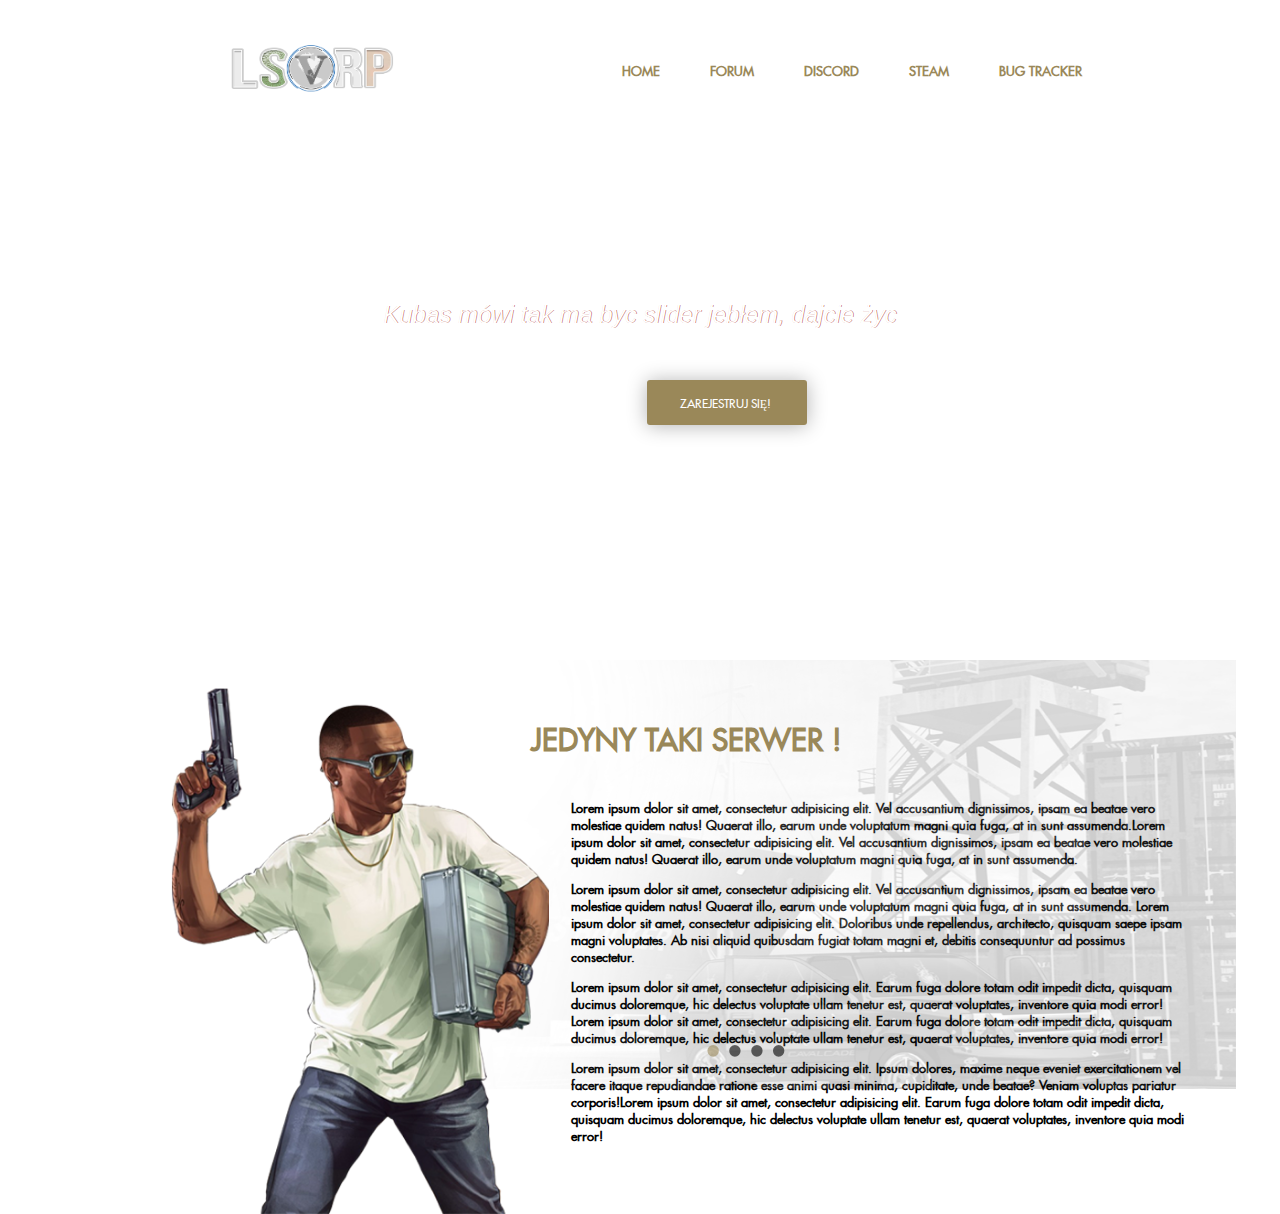
==== index.html @ 810404f6 "Full website added" ====
<!DOCTYPE html>
<html lang="en">
<head>
  <meta charset="UTF-8">
  <meta name="viewport" content="width=device-width, initial-scale=1.0">
  <meta http-equiv="X-UA-Compatible" content="ie=edge">
  <title>Document</title>
  <link href="css/main.css" type="text/css" rel="stylesheet" media="screen,projection" />
  <script src="js/jquery.js"></script>
  <script src="js/sliders.js"></script>

</head>
<body>
<div class="menu-container">
  <div class="main-menu">
    <img src="images/logo.png" class="logo"></img>
    <div class="menu">
      <div class="menu-option">home</div>
      <div class="menu-option">forum</div>
      <div class="menu-option">discord</div>
      <div class="menu-option">steam</div>
      <div class="menu-option">bug tracker</div>
    </div>
  </div>
</div>
<div class="container">
  <div id="carousel">
  <div class="btn-bar">
    <div id="buttons"><a id="prev" href="#"><</a><a id="next" href="#">></a> </div></div>
    <div id="slides">
        <ul>
            <li class="slide">
                <div class="quoteContainer">
                    <p class="quote-phrase"> Kubas mówi tak ma byc slider jebłem, dajcie życ</p>
                </div>

            </li>
            <li class="slide">
                <div class="quoteContainer">
                    <p class="quote-phrase">
                      Kubas mówi tak ma byc slider jebłem, dajcie życKubas mówi tak ma byc slider jebłem, dajcie życKubas mówi tak ma byc slider jebłem, dajcie życ
                    </p>
                </div>
            </li>
            <li class="slide">
                <div class="quoteContainer">
                    <p class="quote-phrase">
                      Kubas mówi tak ma byc slider jebłem, dajcie życ
                    </p>
                </div>
            </li>
            <li class="slide">
                <div class="quoteContainer">
                    <p class="quote-phrase">
                      Kubas mówi tak ma byc slider jebłem, dajcie życ
                    </p>
                </div>
            </li>
        </ul>
        <a href="#"><div class="register-button">
            <span class="button-text">zarejestruj się!</span>
        </div></a>
    </div>
  </div>
  <div id="slideshow">
   <div class="slideitem">
     <img src="images/1articlebg1.png" alt="" class="first-article-background">
     <div src="" alt="" class="first-article-first-render"></div>
     <div class="first-article-header">
       <p>jedyny taki serwer !</p>
     </div>
     <div class="first-article-text">
       <p>Lorem ipsum dolor sit amet, consectetur adipisicing elit. Vel accusantium dignissimos, ipsam ea beatae vero molestiae quidem natus! Quaerat illo, earum unde voluptatum magni quia fuga, at in sunt assumenda.Lorem ipsum dolor sit amet, consectetur adipisicing elit. Vel accusantium dignissimos, ipsam ea beatae vero molestiae quidem natus! Quaerat illo, earum unde voluptatum magni quia fuga, at in sunt assumenda.</p>
       <p>Lorem ipsum dolor sit amet, consectetur adipisicing elit. Vel accusantium dignissimos, ipsam ea beatae vero molestiae quidem natus! Quaerat illo, earum unde voluptatum magni quia fuga, at in sunt assumenda. Lorem ipsum dolor sit amet, consectetur adipisicing elit. Doloribus unde repellendus, architecto, quisquam saepe ipsam magni voluptates. Ab nisi aliquid quibusdam fugiat totam magni et, debitis consequuntur ad possimus consectetur.</p>
       <p>Lorem ipsum dolor sit amet, consectetur adipisicing elit. Earum fuga dolore totam odit impedit dicta, quisquam ducimus doloremque, hic delectus voluptate ullam tenetur est, quaerat voluptates, inventore quia modi error! Lorem ipsum dolor sit amet, consectetur adipisicing elit. Earum fuga dolore totam odit impedit dicta, quisquam ducimus doloremque, hic delectus voluptate ullam tenetur est, quaerat voluptates, inventore quia modi error!</p>
       <p>Lorem ipsum dolor sit amet, consectetur adipisicing elit. Ipsum dolores, maxime neque eveniet exercitationem vel facere itaque repudiandae ratione esse animi quasi minima, cupiditate, unde beatae? Veniam voluptas pariatur corporis!Lorem ipsum dolor sit amet, consectetur adipisicing elit. Earum fuga dolore totam odit impedit dicta, quisquam ducimus doloremque, hic delectus voluptate ullam tenetur est, quaerat voluptates, inventore quia modi error!</p>
     </div>
   </div>
   <div class="slideitem">
     <img src="images/1articlebg2.png" alt="" class="first-article-background">
     <div src="" alt="" class="first-article-second-render"></div>
     <div class="first-article-header">
       <p>serwer z przyszłością !</p>
     </div>
     <div class="first-article-text">
       <p>Lorem ipsum dolor sit amet, consectetur adipisicing elit. Vel accusantium dignissimos, ipsam ea beatae vero molestiae quidem natus! Quaerat illo, earum unde voluptatum magni quia fuga, at in sunt assumenda.Lorem ipsum dolor sit amet, consectetur adipisicing elit. Vel accusantium dignissimos, ipsam ea beatae vero molestiae quidem natus! Quaerat illo, earum unde voluptatum magni quia fuga, at in sunt assumenda.</p>
       <p>Lorem ipsum dolor sit amet, consectetur adipisicing elit. Earum fuga dolore totam odit impedit dicta, quisquam ducimus doloremque, hic delectus voluptate ullam tenetur est, quaerat voluptates, <p>Lorem ipsum dolor sit amet, consectetur adipisicing elit. Ipsum dolores, maxime neque eveniet exercitationem vel facere itaque repudiandae ratione esse animi quasi minima, cupiditate, unde beatae?</p>inventore quia modi error! Lorem ipsum dolor sit amet, consectetur adipisicing elit. Earum fuga dolore totam odit impedit dicta, quisquam ducimus doloremque, hic delectus voluptate ullam tenetur est, quaerat voluptates, inventore quia modi error!</p>
       <p>Lorem ipsum dolor sit amet, consectetur adipisicing elit. Ipsum dolores, maxime neque eveniet exercitationem vel facere itaque repudiandae ratione esse animi quasi minima, cupiditate, unde beatae? Veniam voluptas pariatur corporis!Lorem ipsum dolor sit amet, consectetur adipisicing elit. Earum fuga dolore totam odit impedit dicta, quisquam ducimus doloremque, hic delectus voluptate ullam tenetur est, quaerat voluptates, inventore quia modi error!</p>
     </div>
   </div>
   <div class="slideitem">
     <img src="images/1articlebg3.png" alt="" class="first-article-background">
     <div src="" alt="" class="first-article-third-render"></div>
     <div class="first-article-header">
       <p>półświatek przestępczy !</p>
     </div>
     <div class="first-article-text">
      
       <p>Lorem ipsum dolor sit amet, consectetur adipisicing elit. Vel accusantium dignissimos, ipsam ea beatae vero molestiae quidem natus! Quaerat illo, earum unde voluptatum magni quia fuga, at in sunt assumenda.</p>
       <p>Lorem ipsum dolor sit amet, consectetur adipisicing elit. Earum fuga dolore totam odit impedit dicta, quisquam ducimus doloremque, hic delectus voluptate ullam tenetur est, quaerat voluptates, </p><p>Lorem ipsum dolor sit amet, consectetur adipisicing elit. Ipsum dolores, maxime neque eveniet exercitationem vel facere itaque repudiandae ratione esse animi quasi minima, cupiditate, unde beatae?</p>inventore quia modi error! Lorem ipsum dolor sit amet, consectetur adipisicing elit. Earum fuga dolore totam odit impedit dicta, quisquam ducimus doloremque, hic delectus voluptate ullam tenetur est, quaerat voluptates, inventore quia modi error!</p>
       <p>Lorem ipsum dolor sit amet, consectetur adipisicing elit. Ipsum dolores, maxime neque eveniet exercitationem vel facere itaque repudiandae ratione esse animi quasi minima, cupiditate, unde beatae? Veniam voluptas pariatur corporis!Lorem ipsum dolor sit amet, consectetur adipisicing elit. Earum fuga dolore totam odit impedit dicta, quisquam ducimus doloremque, hic delectus voluptate ullam tenetur est, quaerat voluptates, inventore quia modi error!</p>
     </div>
   </div>
   <div class="slideitem">
     <img src="images/1articlebg4.png" alt="" class="first-article-background">
     <div src="" alt="" class="first-article-fourth-render"></div>
     <div class="first-article-header">
       <p>unikalne kreowanie postaci !</p>
     </div>
     <div class="first-article-text">
       <p>Lorem ipsum dolor sit amet, consectetur adipisicing elit. Vel accusantium dignissimos, ipsam ea beatae vero molestiae quidem natus! Quaerat illo, earum unde voluptatum magni quia fuga, at in sunt assumenda.Lorem ipsum dolor sit amet, consectetur adipisicing elit. Vel accusantium dignissimos, ipsam ea beatae vero molestiae quidem natus! Quaerat illo, earum unde voluptatum magni quia fuga, at in sunt assumenda.</p>
       <p>Lorem ipsum dolor sit amet, consectetur adipisicing elit. Earum fuga dolore totam odit impedit dicta, quisquam ducimus doloremque, hic delectus voluptate ullam tenetur est, quaerat voluptates, </p><p>Lorem ipsum dolor sit amet, consectetur adipisicing elit. Ipsum dolores, maxime neque eveniet exercitationem vel facere itaque repudiandae ratione esse animi quasi minima, cupiditate, unde beatae?</p>inventore quia modi error! Lorem ipsum dolor sit amet, consectetur adipisicing elit. Earum fuga dolore totam odit impedit dicta, quisquam ducimus doloremque, hic delectus voluptate ullam tenetur est, quaerat voluptates, inventore quia modi error!</p>
       <p>Lorem ipsum dolor sit amet, consectetur adipisicing elit. Ipsum dolores, maxime neque eveniet exercitationem vel facere itaque repudiandae ratione esse animi quasi minima, cupiditate, unde beatae? Veniam voluptas pariatur corporis!Lorem ipsum dolor sit amet, consectetur adipisicing elit. Earum fuga dolore totam odit impedit dicta, quisquam ducimus doloremque, hic delectus voluptate ullam tenetur est, quaerat voluptates, inventore quia modi error!</p>
     </div>
   </div>

</div>

</div>
</body>
</html>
---- css/main.css ----
body {
  background-image: url("../images/main-background.png");
  font-family: futura_ltregular; }

@font-face {
  font-family: 'futura_ltregular';
  src: url("../fonts/futurapt/futuralt.woff2") format("woff2"), url("../fonts/futurapt/futuralt.woff") format("woff");
  font-weight: normal;
  font-style: normal; }
.menu-container {
  width: 70%;
  margin-left: 15%;
  margin-right: 15%;
  margin-top: 30px; }

.logo {
  width: 230px;
  height: 75px; }

.menu {
  text-transform: uppercase;
  float: right;
  display: flex;
  margin-top: 33px;
  color: #9a8859;
  font-weight: bold; }
  .menu :hover:after {
    content: "";
    display: block;
    width: 37px;
    border-bottom: 2px solid rgba(75, 75, 75, 0.5);
    margin: 0 auto;
    padding-bottom: 5px; }

.menu-option {
  margin-left: 50px;
  font-size: 13px; }

.container {
  width: 60%;
  margin-left: 20%;
  margin-right: 20%; }

#carousel {
  position: relative;
  width: 80%;
  margin: 0 auto;
  margin-top: 100px; }

#slides {
  overflow: hidden;
  position: relative;
  width: 100%;
  height: 300px; }

#slides ul {
  list-style: none;
  width: 100%;
  height: 250px;
  margin: 0;
  padding: 0;
  position: relative; }

#slides li {
  width: 100%;
  height: 250px;
  float: left;
  text-align: center;
  position: relative;
  font-family: lato, sans-serif; }

/* Styling for prev and next buttons */
.btn-bar {
  max-width: 346px;
  margin: 0 auto;
  display: block;
  position: relative;
  top: 40px;
  width: 100%; }

#buttons {
  padding: 0 0 5px 0;
  float: right;
  display: none; }

#buttons a {
  text-align: center;
  display: block;
  font-size: 50px;
  float: left;
  outline: 0;
  margin: 0 60px;
  color: #b14943;
  text-decoration: none;
  display: block;
  padding: 9px;
  width: 35px; }

a#prev:hover, a#next:hover {
  color: #FFF;
  text-shadow: .5px 0px #b14943; }

.quote-phrase, .quote-author {
  font-family: sans-serif;
  font-weight: 300;
  display: table-cell;
  vertical-align: middle;
  padding: 5px 20px;
  font-family: 'Lato', Calibri, Arial, sans-serif; }

.quote-phrase {
  height: 200px;
  font-size: 24px;
  color: #FFF;
  font-style: italic;
  text-shadow: .5px 0px #b14943; }

.quote-marks {
  font-size: 30px;
  padding: 0 3px 3px;
  position: inherit; }

.quote-author {
  font-style: normal;
  font-size: 20px;
  color: #b14943;
  font-weight: 400;
  height: 30px; }

.quoteContainer, .authorContainer {
  display: table;
  width: 100%; }

.register-button {
  position: relative;
  top: -80px;
  display: inline-block;
  width: 150px;
  height: 35px;
  background-color: #9a8859;
  border: 5px solid #9a8859;
  border-radius: 3px;
  box-shadow: 0px 1px 20px rgba(0, 0, 0, 0.3);
  margin-left: 310px; }

.button-text {
  display: flex;
  margin-top: 11px;
  margin-left: 28px;
  text-transform: uppercase;
  font-size: 12px;
  color: white; }

#slideshow {
  margin: 0 auto;
  position: relative;
  width: 960px;
  padding: 1% 1% 56.25% 1%;
  /*56.25 is for 16x9 resolution*/
  background: white;
  margin-top: 150px; }

#slideshow > div {
  position: absolute;
  top: 10px;
  left: 10px;
  right: 10px;
  bottom: 10px; }

#slideshow > div > img {
  position: absolute;
  top: -10px;
  width: 101.1%;
  height: 103.7%; }

#slideshow:hover i, #slideshow:hover .slider-dots {
  opacity: 1; }

.slidebtn {
  z-index: 99;
  background: transparent;
  outline: none;
  border: none;
  -webkit-transition: all 0.3s;
  -moz-transition: all 0.3s;
  transition: all 0.3s;
  padding: 0 10px 0 10px; }

.slidebtn:active,
.slidedtn:focus {
  outline: none; }

.slidebtn i {
  color: #FFF;
  font-size: 72px;
  opacity: 0.2;
  -webkit-transition: all 0.3s;
  -moz-transition: all 0.3s;
  transition: all 0.3s; }

.prev {
  position: absolute;
  top: 10px;
  left: 10px;
  bottom: 10px; }

.next {
  position: absolute;
  top: 10px;
  right: 10px;
  bottom: 10px; }

.slider-dots {
  opacity: 0.6;
  list-style: none;
  display: inline-block;
  padding-left: 0;
  margin-bottom: 0;
  position: absolute;
  left: 50%;
  bottom: 3%;
  transform: translate(-50%, 0);
  z-index: 99;
  -webkit-transition: all 0.3s;
  -moz-transition: all 0.3s;
  transition: all 0.3s; }

.slider-dots li {
  color: #000;
  display: inline;
  font-size: 48px;
  margin-right: 5px;
  cursor: pointer; }

.slider-dots li.active-dot {
  color: #9a8859; }

.first-article-background {
  opacity: 0.4;
  filter: grayscale(100%); }

.first-article-first-render {
  background-image: url("../images/1articlerender1.png");
  background-size: cover;
  position: absolute;
  width: 400px;
  height: 530px;
  top: 14px;
  left: -122px; }

.first-article-second-render {
  background-image: url("../images/1articlerender2.png");
  background-size: cover;
  position: absolute;
  width: 400px;
  height: 530px;
  top: 14px;
  left: -40px; }

.first-article-third-render {
  background-image: url("../images/1articlerender3.png");
  background-size: cover;
  position: absolute;
  width: 400px;
  height: 550px;
  top: -6px;
  left: -40px; }

.first-article-fourth-render {
  background-image: url("../images/1articlerender4.png");
  background-size: cover;
  position: absolute;
  width: 400px;
  height: 620px;
  top: -76px;
  left: -70px; }

.first-article-header p {
  text-transform: uppercase;
  position: absolute;
  top: 20px;
  left: 260px;
  font-size: 30px;
  font-weight: bold;
  color: #9a8859; }

.first-article-text {
  width: 65%;
  height: 80%;
  margin-left: 300px;
  margin-top: 130px;
  font-size: 13px;
  font-weight: bold; }

/*# sourceMappingURL=main.css.map */
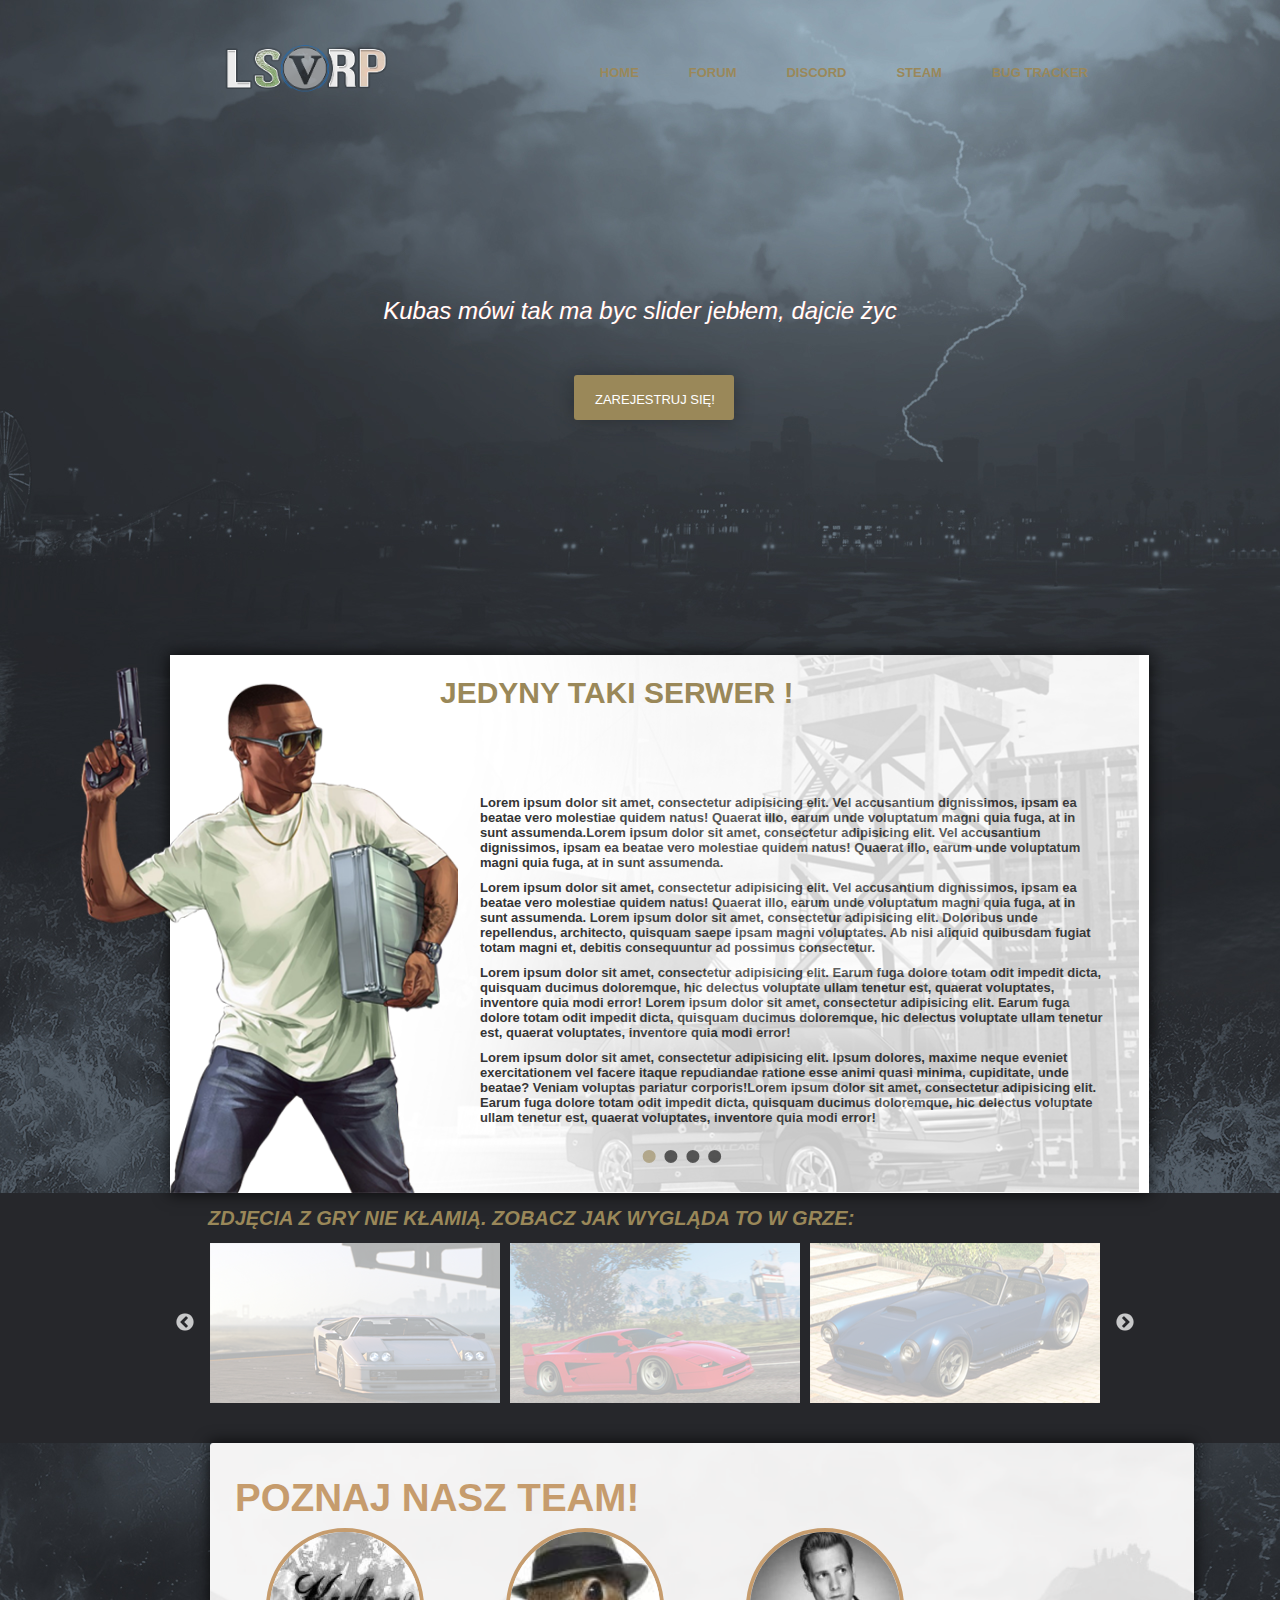
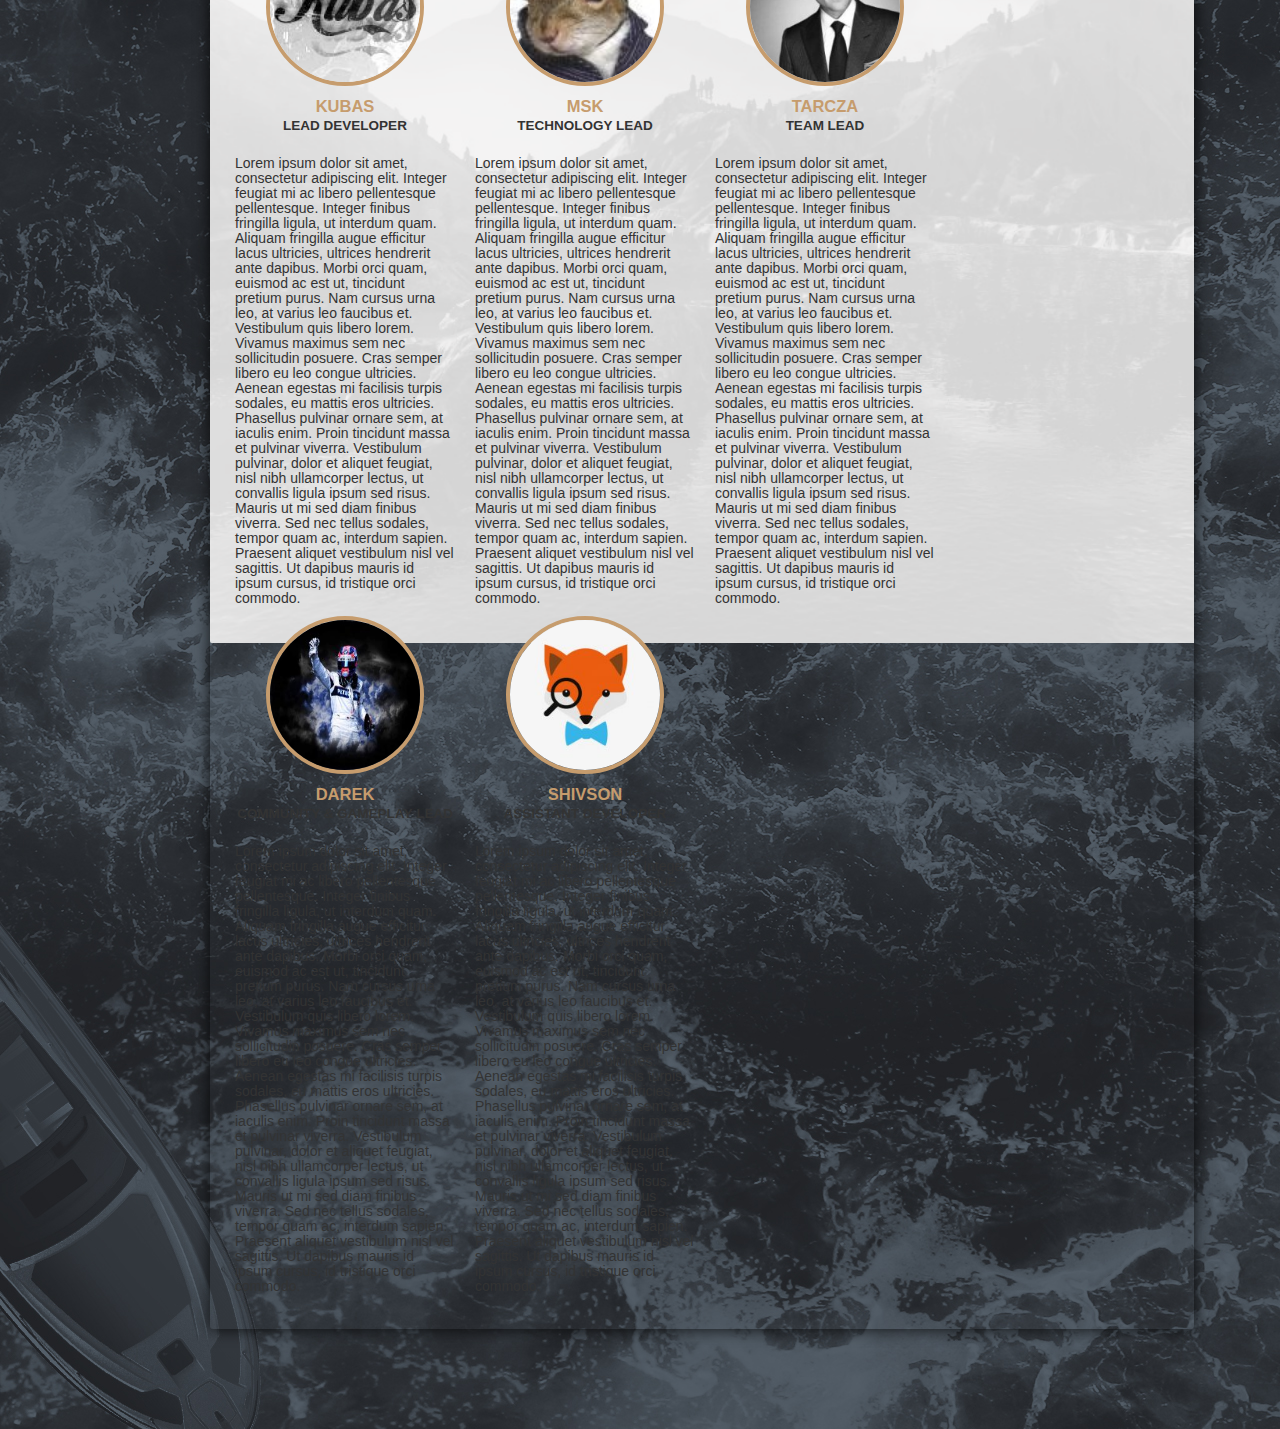
==== commit 295feacc: "Added middle slider with gallery" ====
--- a/index.html
+++ b/index.html
@@ -6,8 +6,14 @@
   <meta http-equiv="X-UA-Compatible" content="ie=edge">
   <title>Document</title>
   <link href="css/main.css" type="text/css" rel="stylesheet" media="screen,projection" />
-  <script src="js/jquery.js"></script>
+  <link href="./css/bootstrap.min.css" rel="stylesheet">
+  <link href="./css/bootstrap-responsive.min" rel="stylesheet">
+  <link href="slick/slick.css" type="text/css" rel="stylesheet" />
+  <link href="slick/slick-theme.css" type="text/css" rel="stylesheet" />
+  <script src="js/jquery.js" type="text/javascript"></script>
+  <script src="slick/slick.js" type="text/javascript"></script>
   <script src="js/sliders.js"></script>
+
 
 </head>
 <body>
@@ -95,7 +101,7 @@
        <p>półświatek przestępczy !</p>
      </div>
      <div class="first-article-text">
-      
+
        <p>Lorem ipsum dolor sit amet, consectetur adipisicing elit. Vel accusantium dignissimos, ipsam ea beatae vero molestiae quidem natus! Quaerat illo, earum unde voluptatum magni quia fuga, at in sunt assumenda.</p>
        <p>Lorem ipsum dolor sit amet, consectetur adipisicing elit. Earum fuga dolore totam odit impedit dicta, quisquam ducimus doloremque, hic delectus voluptate ullam tenetur est, quaerat voluptates, </p><p>Lorem ipsum dolor sit amet, consectetur adipisicing elit. Ipsum dolores, maxime neque eveniet exercitationem vel facere itaque repudiandae ratione esse animi quasi minima, cupiditate, unde beatae?</p>inventore quia modi error! Lorem ipsum dolor sit amet, consectetur adipisicing elit. Earum fuga dolore totam odit impedit dicta, quisquam ducimus doloremque, hic delectus voluptate ullam tenetur est, quaerat voluptates, inventore quia modi error!</p>
        <p>Lorem ipsum dolor sit amet, consectetur adipisicing elit. Ipsum dolores, maxime neque eveniet exercitationem vel facere itaque repudiandae ratione esse animi quasi minima, cupiditate, unde beatae? Veniam voluptas pariatur corporis!Lorem ipsum dolor sit amet, consectetur adipisicing elit. Earum fuga dolore totam odit impedit dicta, quisquam ducimus doloremque, hic delectus voluptate ullam tenetur est, quaerat voluptates, inventore quia modi error!</p>
@@ -115,7 +121,115 @@
    </div>
 
 </div>
-
-</div>
+</div>
+<div class="black-stripe-between-sliders">
+<div class="container">
+  <div class="between-slider-header">zdjęcia z gry nie kłamią. Zobacz jak wygląda to w grze:</div>
+  <div class="between-slider">
+    <div class="between-slides">
+      <div class="image-background-slides">
+      <img src="images/gallery1.jpg" class="slides-background" alt="Darek">
+      </div>
+    </div>
+    <div class="between-slides">
+      <div class="image-background-slides">
+      <img src="images/gallery2.jpg" class="slides-background"  alt="Darek">
+      </div>
+    </div>
+    <div class="between-slides">
+      <div class="image-background-slides">
+      <img src="images/gallery3.jpg" class="slides-background"  alt="Darek">
+      </div>
+    </div>
+    <div class="between-slides">
+      <div class="image-background-slides">
+      <img src="images/gallery4.jpg" class="slides-background"  alt="Darek">
+      </div>
+    </div>
+    <div class="between-slides">
+      <div class="image-background-slides">
+      <img src="images/gallery5.jpg" class="slides-background"  alt="Darek">
+      </div>
+    </div>
+    <div class="between-slides">
+      <div class="image-background-slides">
+      <img src="images/gallery6.jpg" class="slides-background" alt="Darek">
+      </div>
+    </div>
+  </div>
+</div>
+</div>
+<div id="team" class="page-alternate">
+  <div class="container-team">
+      <div class="row">
+          <div class="span12">
+              <div class="title-page">
+                  <h1 class="title">Poznaj nasz team!</h2>
+              </div>
+          </div>
+      </div>
+      <div class="row">
+
+        <div class="span3 profile">
+            <div class="image-wrap">
+                  <a href="https://forum.lsvrp.pl/members/kubas.1/">
+                  <img class="image-ekipa" src="images/kubas.jpeg" alt="Kubas"></a>
+              </div>
+              <h3 class="profile-name">Kubas</h3>
+              <h4 class="profile-rank">Lead developer</h4>
+              <p class="profile-description">Lorem ipsum dolor sit amet, consectetur adipiscing elit. Integer feugiat mi ac libero pellentesque pellentesque. Integer finibus fringilla ligula, ut interdum quam. Aliquam fringilla augue efficitur lacus ultricies, ultrices hendrerit ante dapibus. Morbi orci quam, euismod ac est ut, tincidunt pretium purus. Nam cursus urna leo, at varius leo faucibus et. Vestibulum quis libero lorem. Vivamus maximus sem nec sollicitudin posuere. Cras semper libero eu leo congue ultricies. Aenean egestas mi facilisis turpis sodales, eu mattis eros ultricies. Phasellus pulvinar ornare sem, at iaculis enim. Proin tincidunt massa et pulvinar viverra. Vestibulum pulvinar, dolor et aliquet feugiat, nisl nibh ullamcorper lectus, ut convallis ligula ipsum sed risus. Mauris ut mi sed diam finibus viverra. Sed nec tellus sodales, tempor quam ac, interdum sapien. Praesent aliquet vestibulum nisl vel sagittis. Ut dapibus mauris id ipsum cursus, id tristique orci commodo.</p>
+
+          </div>
+
+          <div class="span3 profile">
+              <div class="image-wrap">
+                    <a href="https://forum.lsvrp.pl/members/kubas.1/">
+                    <img class="image-ekipa" src="images/msk.jpg" alt="MSK"></a>
+                </div>
+                <h3 class="profile-name">MSK</h3>
+                <h4 class="profile-rank">Technology Lead</h4>
+                <p class="profile-description">Lorem ipsum dolor sit amet, consectetur adipiscing elit. Integer feugiat mi ac libero pellentesque pellentesque. Integer finibus fringilla ligula, ut interdum quam. Aliquam fringilla augue efficitur lacus ultricies, ultrices hendrerit ante dapibus. Morbi orci quam, euismod ac est ut, tincidunt pretium purus. Nam cursus urna leo, at varius leo faucibus et. Vestibulum quis libero lorem. Vivamus maximus sem nec sollicitudin posuere. Cras semper libero eu leo congue ultricies. Aenean egestas mi facilisis turpis sodales, eu mattis eros ultricies. Phasellus pulvinar ornare sem, at iaculis enim. Proin tincidunt massa et pulvinar viverra. Vestibulum pulvinar, dolor et aliquet feugiat, nisl nibh ullamcorper lectus, ut convallis ligula ipsum sed risus. Mauris ut mi sed diam finibus viverra. Sed nec tellus sodales, tempor quam ac, interdum sapien. Praesent aliquet vestibulum nisl vel sagittis. Ut dapibus mauris id ipsum cursus, id tristique orci commodo.</p>
+
+          </div>
+
+          <div class="span3 profile">
+              <div class="image-wrap">
+                    <a href="https://forum.lsvrp.pl/members/kubas.1/">
+                    <img class="image-ekipa" src="images/tarcza.jpg" alt="Tarcza"></a>
+                </div>
+                <h3 class="profile-name">Tarcza</h3>
+                <h4 class="profile-rank">Team Lead</h4>
+                <p class="profile-description">Lorem ipsum dolor sit amet, consectetur adipiscing elit. Integer feugiat mi ac libero pellentesque pellentesque. Integer finibus fringilla ligula, ut interdum quam. Aliquam fringilla augue efficitur lacus ultricies, ultrices hendrerit ante dapibus. Morbi orci quam, euismod ac est ut, tincidunt pretium purus. Nam cursus urna leo, at varius leo faucibus et. Vestibulum quis libero lorem. Vivamus maximus sem nec sollicitudin posuere. Cras semper libero eu leo congue ultricies. Aenean egestas mi facilisis turpis sodales, eu mattis eros ultricies. Phasellus pulvinar ornare sem, at iaculis enim. Proin tincidunt massa et pulvinar viverra. Vestibulum pulvinar, dolor et aliquet feugiat, nisl nibh ullamcorper lectus, ut convallis ligula ipsum sed risus. Mauris ut mi sed diam finibus viverra. Sed nec tellus sodales, tempor quam ac, interdum sapien. Praesent aliquet vestibulum nisl vel sagittis. Ut dapibus mauris id ipsum cursus, id tristique orci commodo.</p>
+
+          </div>
+
+          <div class="span3 profile">
+              <div class="image-wrap">
+                    <a href="https://forum.lsvrp.pl/members/kubas.1/">
+                    <img class="image-ekipa" src="images/darek.jpg" alt="Kubas"></a>
+                </div>
+                <h3 class="profile-name">Darek</h3>
+                <h4 class="profile-rank">Community & Gameplay Lead</h4>
+                <p class="profile-description">Lorem ipsum dolor sit amet, consectetur adipiscing elit. Integer feugiat mi ac libero pellentesque pellentesque. Integer finibus fringilla ligula, ut interdum quam. Aliquam fringilla augue efficitur lacus ultricies, ultrices hendrerit ante dapibus. Morbi orci quam, euismod ac est ut, tincidunt pretium purus. Nam cursus urna leo, at varius leo faucibus et. Vestibulum quis libero lorem. Vivamus maximus sem nec sollicitudin posuere. Cras semper libero eu leo congue ultricies. Aenean egestas mi facilisis turpis sodales, eu mattis eros ultricies. Phasellus pulvinar ornare sem, at iaculis enim. Proin tincidunt massa et pulvinar viverra. Vestibulum pulvinar, dolor et aliquet feugiat, nisl nibh ullamcorper lectus, ut convallis ligula ipsum sed risus. Mauris ut mi sed diam finibus viverra. Sed nec tellus sodales, tempor quam ac, interdum sapien. Praesent aliquet vestibulum nisl vel sagittis. Ut dapibus mauris id ipsum cursus, id tristique orci commodo.</p>
+
+          </div>
+
+          <div class="span3 profile">
+              <div class="image-wrap">
+                    <a href="https://forum.lsvrp.pl/members/kubas.1/">
+                    <img class="image-ekipa" src="images/shivson.jpg" alt="Shivson"></a>
+                </div>
+                <h3 class="profile-name">Shivson</h3>
+                <h4 class="profile-rank">Assistant Developer</h4>
+                <p class="profile-description">Lorem ipsum dolor sit amet, consectetur adipiscing elit. Integer feugiat mi ac libero pellentesque pellentesque. Integer finibus fringilla ligula, ut interdum quam. Aliquam fringilla augue efficitur lacus ultricies, ultrices hendrerit ante dapibus. Morbi orci quam, euismod ac est ut, tincidunt pretium purus. Nam cursus urna leo, at varius leo faucibus et. Vestibulum quis libero lorem. Vivamus maximus sem nec sollicitudin posuere. Cras semper libero eu leo congue ultricies. Aenean egestas mi facilisis turpis sodales, eu mattis eros ultricies. Phasellus pulvinar ornare sem, at iaculis enim. Proin tincidunt massa et pulvinar viverra. Vestibulum pulvinar, dolor et aliquet feugiat, nisl nibh ullamcorper lectus, ut convallis ligula ipsum sed risus. Mauris ut mi sed diam finibus viverra. Sed nec tellus sodales, tempor quam ac, interdum sapien. Praesent aliquet vestibulum nisl vel sagittis. Ut dapibus mauris id ipsum cursus, id tristique orci commodo.</p>
+
+          </div>
+
+      </div>
+      <!-- End People -->
+  </div>
+  </div>
+
+
 </body>
 </html>
--- a/css/main.css
+++ b/css/main.css
@@ -1,6 +1,9 @@
+@import url(https://fonts.googleapis.com/css?family=Roboto:300);
 body {
-  background-image: url("../images/main-background.png");
-  font-family: futura_ltregular; }
+  background-image: url("../images/background-kompresja.jpg");
+  font-family: "Roboto", sans-serif;
+  -webkit-font-smoothing: antialiased;
+  -moz-osx-font-smoothing: grayscale; }
 
 @font-face {
   font-family: 'futura_ltregular';
@@ -145,10 +148,10 @@
 
 .button-text {
   display: flex;
-  margin-top: 11px;
-  margin-left: 28px;
-  text-transform: uppercase;
-  font-size: 12px;
+  margin-top: 10px;
+  margin-left: 16px;
+  text-transform: uppercase;
+  font-size: 13px;
   color: white; }
 
 #slideshow {
@@ -158,7 +161,10 @@
   padding: 1% 1% 56.25% 1%;
   /*56.25 is for 16x9 resolution*/
   background: white;
-  margin-top: 150px; }
+  margin-top: 150px;
+  -webkit-box-shadow: 0px 0px 15px 1px rgba(0, 0, 0, 0.75);
+  -moz-box-shadow: 0px 0px 15px 1px rgba(0, 0, 0, 0.75);
+  box-shadow: 0px 0px 15px 1px rgba(0, 0, 0, 0.75); }
 
 #slideshow > div {
   position: absolute;
@@ -245,7 +251,7 @@
   position: absolute;
   width: 400px;
   height: 530px;
-  top: 14px;
+  top: -2px;
   left: -122px; }
 
 .first-article-second-render {
@@ -254,7 +260,7 @@
   position: absolute;
   width: 400px;
   height: 530px;
-  top: 14px;
+  top: -2px;
   left: -40px; }
 
 .first-article-third-render {
@@ -263,7 +269,7 @@
   position: absolute;
   width: 400px;
   height: 550px;
-  top: -6px;
+  top: -22px;
   left: -40px; }
 
 .first-article-fourth-render {
@@ -272,7 +278,7 @@
   position: absolute;
   width: 400px;
   height: 620px;
-  top: -76px;
+  top: -92px;
   left: -70px; }
 
 .first-article-header p {
@@ -292,4 +298,86 @@
   font-size: 13px;
   font-weight: bold; }
 
+.between-slider {
+  margin-left: 30px;
+  padding-left: 10px; }
+
+.black-stripe-between-sliders {
+  width: 100%;
+  height: 250px;
+  background-color: #26272b; }
+
+.between-slider-header {
+  text-transform: uppercase;
+  color: #9a8859;
+  font-weight: bold;
+  font-style: italic;
+  font-size: 20px;
+  margin-bottom: 15px;
+  margin-top: 15px;
+  margin-left: 38px; }
+
+.slides-background {
+  opacity: 0.3;
+  transition: opacity 0.6s; }
+  .slides-background:hover {
+    opacity: 1; }
+
+.image-background-slides {
+  z-index: 0;
+  background-color: white;
+  height: 160px;
+  width: 290px; }
+
+.container-team {
+  width: 73%;
+  padding: 25px;
+  margin-left: 210px;
+  margin-bottom: 100px;
+  -webkit-box-shadow: 0px 0px 15px 1px rgba(0, 0, 0, 0.75);
+  -moz-box-shadow: 0px 0px 15px 1px rgba(0, 0, 0, 0.75);
+  box-shadow: 0px 0px 15px 1px rgba(0, 0, 0, 0.75);
+  background-image: url("../images/background.png") !important;
+  background-size: 1250px 800px;
+  background-repeat: no-repeat;
+  border-radius: 3px; }
+
+.image-wrap img {
+  width: 150px;
+  height: 150px !important;
+  border-radius: 50%;
+  -webkit-border-radius: 50%;
+  border: 4px solid #c69c6d !important; }
+
+.image-wrap {
+  text-align: center;
+  margin-bottom: 20px; }
+
+h1 {
+  text-transform: uppercase;
+  color: #c69c6d !important;
+  font-weight: bold !important; }
+
+h2 {
+  font-size: 14.5px !important;
+  line-height: 20px !important;
+  margin-bottom: 30px !important; }
+
+h3 {
+  text-transform: uppercase;
+  text-align: center;
+  margin-top: 5px;
+  color: #c69c6d !important;
+  font-size: 16.5px !important;
+  line-height: 0px !important; }
+
+h4 {
+  text-transform: uppercase;
+  text-align: center;
+  font-size: 13.5px !important;
+  margin-bottom: 20px !important; }
+
+p {
+  line-height: 15px; }
+
 /*# sourceMappingURL=main.css.map */
